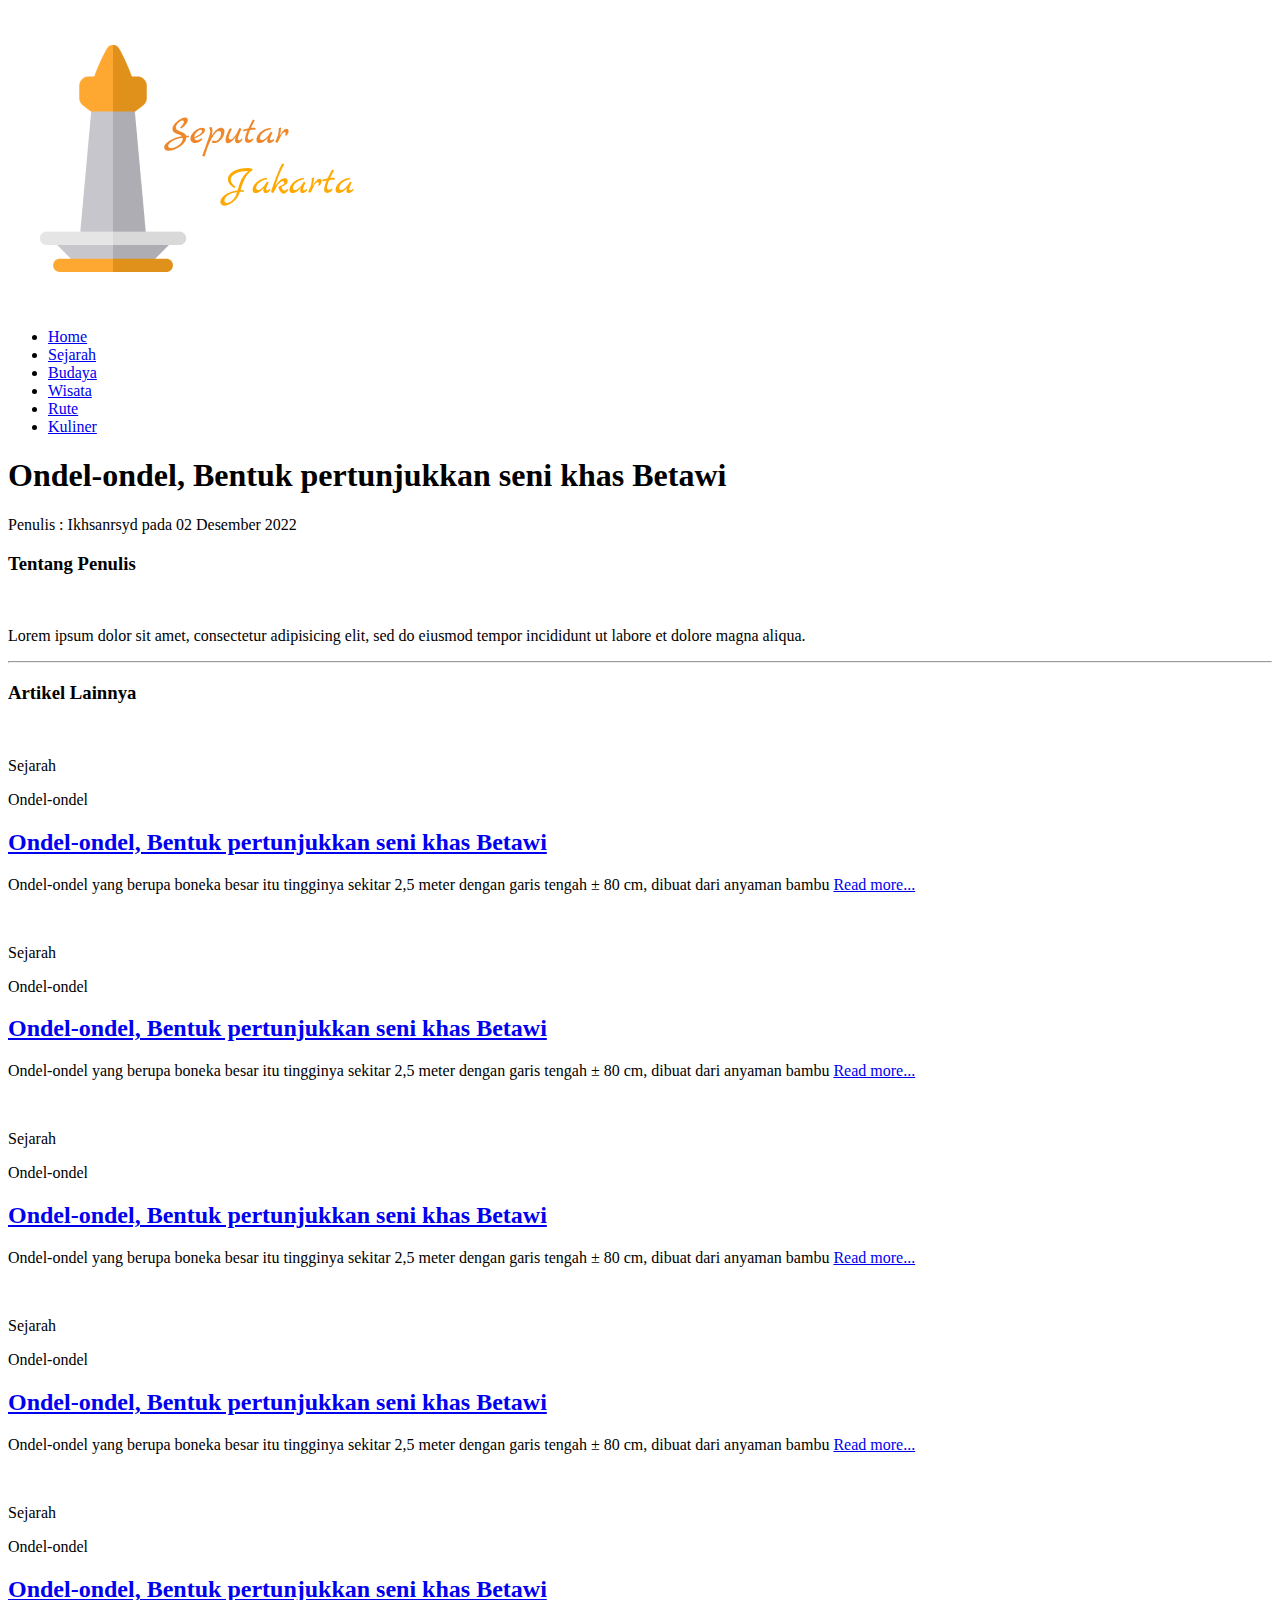
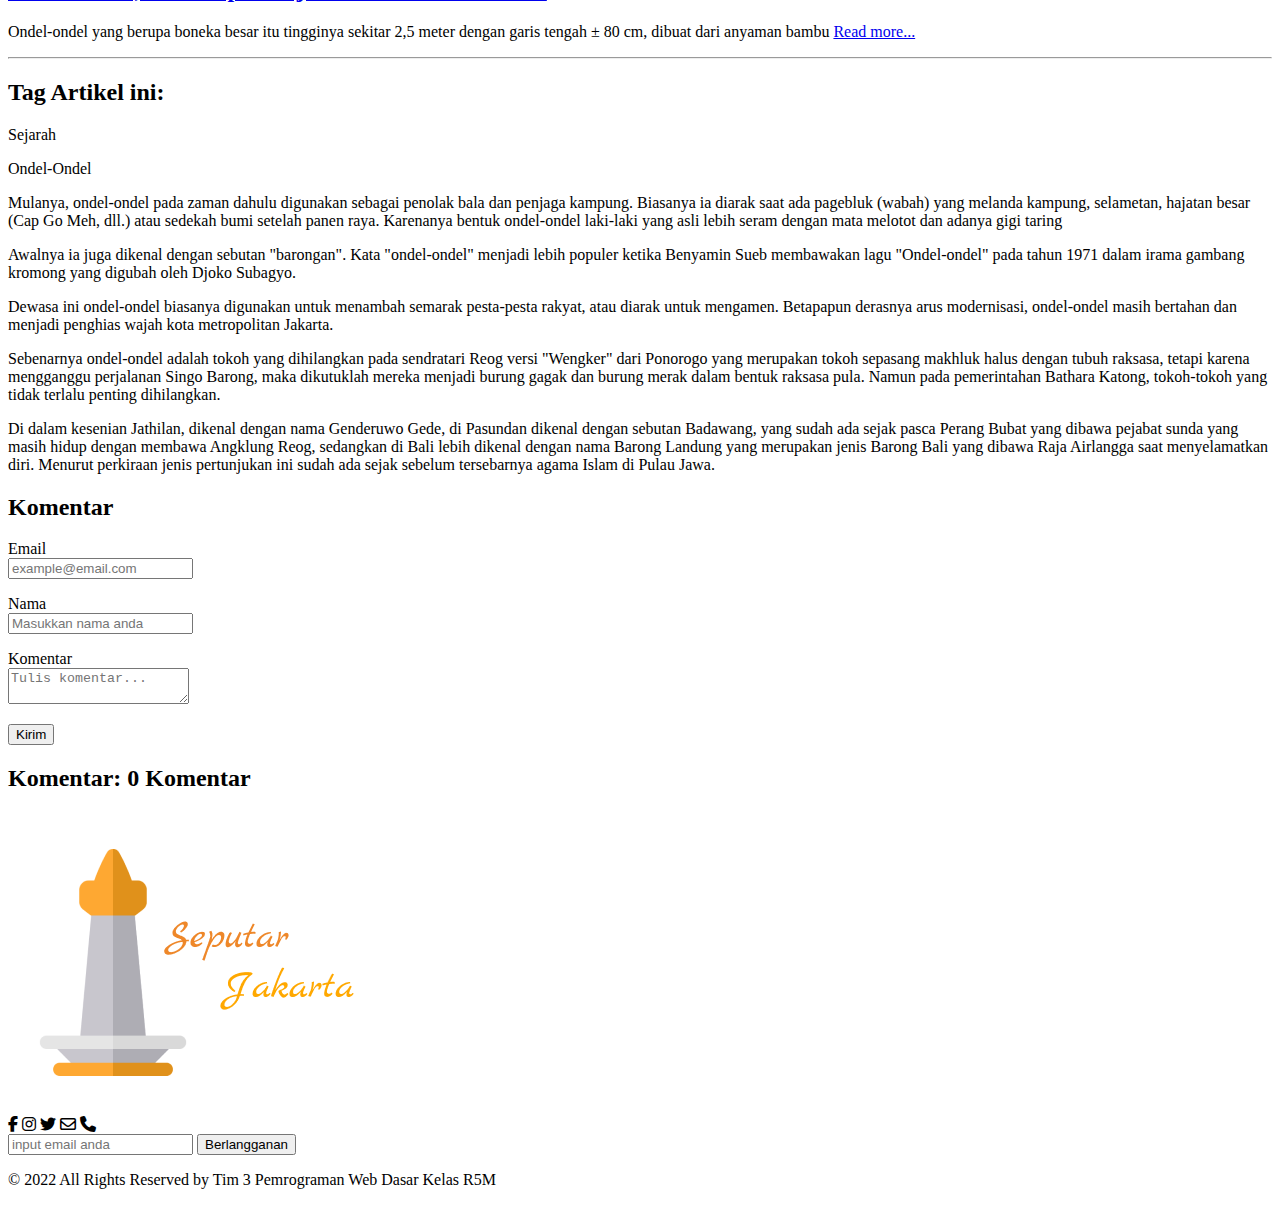
==== artikel_budaya.html @ d8104d64 "zzz" ====
<!DOCTYPE html>
<html lang="en">
<head>
    <meta charset="UTF-8">
    <meta http-equiv="X-UA-Compatible" content="IE=edge">
    <meta name="viewport" content="width=device-width, initial-scale=1.0">
    <title>Seputar Jakarta</title>
     <!--Bootstrap-->
     <link href="https://cdn.jsdelivr.net/npm/bootstrap@5.2.1/dist/css/bootstrap.min.css" rel="stylesheet" integrity="sha384-iYQeCzEYFbKjA/T2uDLTpkwGzCiq6soy8tYaI1GyVh/UjpbCx/TYkiZhlZB6+fzT" crossorigin="anonymous">
     <!--CSS-->
     <link rel="stylesheet" href="../coba/css/artikel_budaya.css">
     <!--font awesome-->
     <link rel="stylesheet" href="https://stackpath.bootstrapcdn.com/font-awesome/4.7.0/css/font-awesome.min.css">
     <link rel="stylesheet" href="https://cdnjs.cloudflare.com/ajax/libs/font-awesome/6.1.1/css/all.min.css"/>
     <!--Font Style-->
     <style>
         @import url('https://fonts.googleapis.com/css2?family=EB+Garamond&family=Source+Sans+Pro&display=swap');
     </style>
     <!--Jquery-->
     <script src="https://code.jquery.com/jquery-3.6.0.min.js" integrity="sha256-/xUj+3OJU5yExlq6GSYGSHk7tPXikynS7ogEvDej/m4=" crossorigin="anonymous"></script>
</head>
<body>
    <!--Navbar-->
    <div id="navbar-1" class="navigation-1">
        <div class="logo">
            <img class="logo-size" src="pict/logo.png" alt="logo seputar jakarta" srcset="">
        </div>
        <div class="navigation-menu-1">
            <ul>
                <li><a href="index.html" class="link-navigation-1">Home</a></li>
                <li><a href="#" class="link-navigation-1">Sejarah</a></li>
                <li><a href="budaya.html" class="link-navigation-1">Budaya</a></li>
                <li><a href="#" class="link-navigation-1-wisata">Wisata</a></li>
                <li><a href="#" class="link-navigation-1">Rute</a></li>
                <li><a href="#" class="link-navigation-1">Kuliner</a></li>
            </ul>
        </div>
    </div>
    
    <!--Jumbotron-->
    <div class="jumbotron-1"></div>

    <!--Content-->
    <div class="content-main">
        <!--<div class="isi-content">-->
            <div class="judul-main">
                <h1>Ondel-ondel, Bentuk pertunjukkan seni khas Betawi</h1>
                <div class="creator">
                    <p>Penulis : Ikhsanrsyd pada 02 Desember 2022</p>
                </div>
            </div>

            <!--Nama, artikel lain-->
            <div class="float-right-1">
                <div class="card-nama">
                    <h3>Tentang Penulis</h3>
                    <img src="../project_web_dasar/pict/amin_richman.jpeg" alt="" srcset="">
                    <p>Lorem ipsum dolor sit amet, consectetur adipisicing elit, sed do eiusmod tempor incididunt ut labore et dolore magna aliqua.</p>
                </div>
                <hr>
                <div class="content-article-liyane">
                    <h3>Artikel Lainnya</h3>
                    <!--Content 1-->
                    <div class="content-budaya">
                        <div class="picture-content-budaya">
                            <a href="artikel_budaya.html">
                                <img src="../coba/pict/ondel-ondel.jpg" alt="" srcset="">
                            </a>
                        </div>
                        <div class="text-content-budaya">
                            <div class="tagg">
                                <div class="tag-1">
                                    <p>Sejarah</p>
                                </div>
                                <div class="tag-2">
                                    <p>Ondel-ondel</p>
                                </div>
                            </div>
                            <div class="judul-content">
                                <a href="artikel_budaya.html">
                                    <h2>Ondel-ondel, Bentuk pertunjukkan seni khas Betawi</h2>
                                </a>
                            </div>
                            <div class="text-content-main">
                                <p>Ondel-ondel yang berupa boneka besar itu tingginya sekitar 2,5 meter dengan garis tengah ± 80 cm, dibuat dari anyaman bambu <a href="#">Read more...</a></p>
                            </div>
                        </div>
                    </div>
                    <!--Content 2-->
                    <div class="content-budaya">
                        <div class="picture-content-budaya">
                            <a href="artikel_budaya.html">
                                <img src="../coba/pict/ondel-ondel.jpg" alt="" srcset="">
                            </a>
                        </div>
                        <div class="text-content-budaya">
                            <div class="tagg">
                                <div class="tag-1">
                                    <p>Sejarah</p>
                                </div>
                                <div class="tag-2">
                                    <p>Ondel-ondel</p>
                                </div>
                            </div>
                            <div class="judul-content">
                                <a href="artikel_budaya.html">
                                    <h2>Ondel-ondel, Bentuk pertunjukkan seni khas Betawi</h2>
                                </a>
                            </div>
                            <div class="text-content-main">
                                <p>Ondel-ondel yang berupa boneka besar itu tingginya sekitar 2,5 meter dengan garis tengah ± 80 cm, dibuat dari anyaman bambu <a href="#">Read more...</a></p>
                            </div>
                        </div>
                    </div>
                    <!--Content 3-->
                    <div class="content-budaya">
                        <div class="picture-content-budaya">
                            <a href="artikel_budaya.html">
                                <img src="../coba/pict/ondel-ondel.jpg" alt="" srcset="">
                            </a>
                        </div>
                        <div class="text-content-budaya">
                            <div class="tagg">
                                <div class="tag-1">
                                    <p>Sejarah</p>
                                </div>
                                <div class="tag-2">
                                    <p>Ondel-ondel</p>
                                </div>
                            </div>
                            <div class="judul-content">
                                <a href="artikel_budaya.html">
                                    <h2>Ondel-ondel, Bentuk pertunjukkan seni khas Betawi</h2>
                                </a>
                            </div>
                            <div class="text-content-main">
                                <p>Ondel-ondel yang berupa boneka besar itu tingginya sekitar 2,5 meter dengan garis tengah ± 80 cm, dibuat dari anyaman bambu <a href="#">Read more...</a></p>
                            </div>
                        </div>
                    </div>
                    <!--Content 4-->
                    <div class="content-budaya">
                        <div class="picture-content-budaya">
                            <a href="artikel_budaya.html">
                                <img src="../coba/pict/ondel-ondel.jpg" alt="" srcset="">
                            </a>
                        </div>
                        <div class="text-content-budaya">
                            <div class="tagg">
                                <div class="tag-1">
                                    <p>Sejarah</p>
                                </div>
                                <div class="tag-2">
                                    <p>Ondel-ondel</p>
                                </div>
                            </div>
                            <div class="judul-content">
                                <a href="artikel_budaya.html">
                                    <h2>Ondel-ondel, Bentuk pertunjukkan seni khas Betawi</h2>
                                </a>
                            </div>
                            <div class="text-content-main">
                                <p>Ondel-ondel yang berupa boneka besar itu tingginya sekitar 2,5 meter dengan garis tengah ± 80 cm, dibuat dari anyaman bambu <a href="#">Read more...</a></p>
                            </div>
                        </div>
                    </div>
                    <!--Content 5-->
                    <div class="content-budaya">
                        <div class="picture-content-budaya">
                            <a href="artikel_budaya.html">
                                <img src="../coba/pict/ondel-ondel.jpg" alt="" srcset="">
                            </a>
                        </div>
                        <div class="text-content-budaya">
                            <div class="tagg">
                                <div class="tag-1">
                                    <p>Sejarah</p>
                                </div>
                                <div class="tag-2">
                                    <p>Ondel-ondel</p>
                                </div>
                            </div>
                            <div class="judul-content">
                                <a href="artikel_budaya.html">
                                    <h2>Ondel-ondel, Bentuk pertunjukkan seni khas Betawi</h2>
                                </a>
                            </div>
                            <div class="text-content-main">
                                <p>Ondel-ondel yang berupa boneka besar itu tingginya sekitar 2,5 meter dengan garis tengah ± 80 cm, dibuat dari anyaman bambu <a href="#">Read more...</a></p>
                            </div>
                        </div>
                    </div>
                </div>
                


                <hr>
                <!--Tags-->
                <div class="tag-artikel">
                    <h2>Tag Artikel ini:</h2>
                    <div class="tagg">
                        <div class="tag-1">
                            <p>Sejarah</p>
                        </div>
                        <div class="tag-1">
                            <p>Ondel-Ondel</p>
                        </div>
                    </div>
                </div>
            </div>

            <!--Artikel utama-->
            <div class="float-left-1">
                <!--Isi artikel-->
                <div class="content-article">
                    <p>Mulanya, ondel-ondel pada zaman dahulu digunakan sebagai penolak bala dan penjaga kampung. Biasanya ia diarak saat ada pagebluk (wabah) yang melanda kampung, selametan, hajatan besar (Cap Go Meh, dll.) atau sedekah bumi setelah panen raya. Karenanya bentuk ondel-ondel laki-laki yang asli lebih seram dengan mata melotot dan adanya gigi taring</p>

                    <p> Awalnya ia juga dikenal dengan sebutan "barongan". Kata "ondel-ondel" menjadi lebih populer ketika Benyamin Sueb membawakan lagu "Ondel-ondel" pada tahun 1971 dalam irama gambang kromong yang digubah oleh Djoko Subagyo.</p>
                        
                    <p> Dewasa ini ondel-ondel biasanya digunakan untuk menambah semarak pesta-pesta rakyat, atau diarak untuk mengamen. Betapapun derasnya arus modernisasi, ondel-ondel masih bertahan dan menjadi penghias wajah kota metropolitan Jakarta. </p>
                    
                    <p> Sebenarnya ondel-ondel adalah tokoh yang dihilangkan pada sendratari Reog versi "Wengker" dari Ponorogo yang merupakan tokoh sepasang makhluk halus dengan tubuh raksasa, tetapi karena mengganggu perjalanan Singo Barong, maka dikutuklah mereka menjadi burung gagak dan burung merak dalam bentuk raksasa pula. Namun pada pemerintahan Bathara Katong, tokoh-tokoh yang tidak terlalu penting dihilangkan. </p>

                    <p> Di dalam kesenian Jathilan, dikenal dengan nama Genderuwo Gede, di Pasundan dikenal dengan sebutan Badawang, yang sudah ada sejak pasca Perang Bubat yang dibawa pejabat sunda yang masih hidup dengan membawa Angklung Reog, sedangkan di Bali lebih dikenal dengan nama Barong Landung yang merupakan jenis Barong Bali yang dibawa Raja Airlangga saat menyelamatkan diri. Menurut perkiraan jenis pertunjukan ini sudah ada sejak sebelum tersebarnya agama Islam di Pulau Jawa. </p>    
                    
                </div>
            </div>

            <!--Komentar-->
            <div class="comment">
                <h2>Komentar</h2>
                <div class="comment-name">
                    <p>Email <br>
                        <input class="inputan" type="email" name="email" id="email" placeholder="example@email.com">
                    </p>
                    <p>Nama <br>
                        <input class="inputan" type="text" name="nama" id="nama" placeholder="Masukkan nama anda">
                    </p>
                    <p>Komentar <br>
                        <textarea class="comment-column" name="komentar" id="komentar" placeholder="Tulis komentar..."></textarea>
                    </p>
                    <div class="send-button-float">
                        <a href="#">
                            <input class="send-button" type="submit" value="Kirim" name="kirim" id="kirim">
                        </a>
                    </div>
                </div>
            </div>

            <!--Komentar outputr-->
            <div class="komentar-output">
                <h2>Komentar: 0 Komentar</h2>
            </div>
        <!--</div>-->
    </div>

    <!--Footer-->
    <footer class="footer-distributed">
        <div class="footer-left">
            <img class="logo-size-footer" src="pict/logo.png" alt="logo seputar jakarta" srcset="">
        </div>
        <div class="footer-center">
            <div class="footer-icons">
                <i class="fa-brands fa-facebook-f"></i> 
                <i class="fa-brands fa-instagram"></i>  
                <i class="fa-brands fa-twitter"></i>    
                <i class="fa-regular fa-envelope"></i>  
                <i class="fa-solid fa-phone"></i>  
            </div>
        </div>
        <div class="footer-right">
            <form class="form-langganan">
                <input class="form-email" type="text" name="email" id="email" placeholder="input email anda">
                <a href="#">
                    <input class="form-button" type="button" value="Berlangganan" name="berlangganan" id="berlangganan">
                </a>
            </form>
        </div>
        <div class="fixed-footer">
            <div class="container">
                <p>&copy; 2022 All Rights Reserved by Tim 3 Pemrograman Web Dasar Kelas R5M</p>
            </div>
        </div>
    </footer>

    <script>
        $(window).scroll(function(){
            if ($(this).scrollTop()>250){
                $('#navbar-1').addClass('navbar-background-1');
            } else{
                $('#navbar-1').removeClass('navbar-background-1');
            }
        });    
    </script>
</body>
</html>
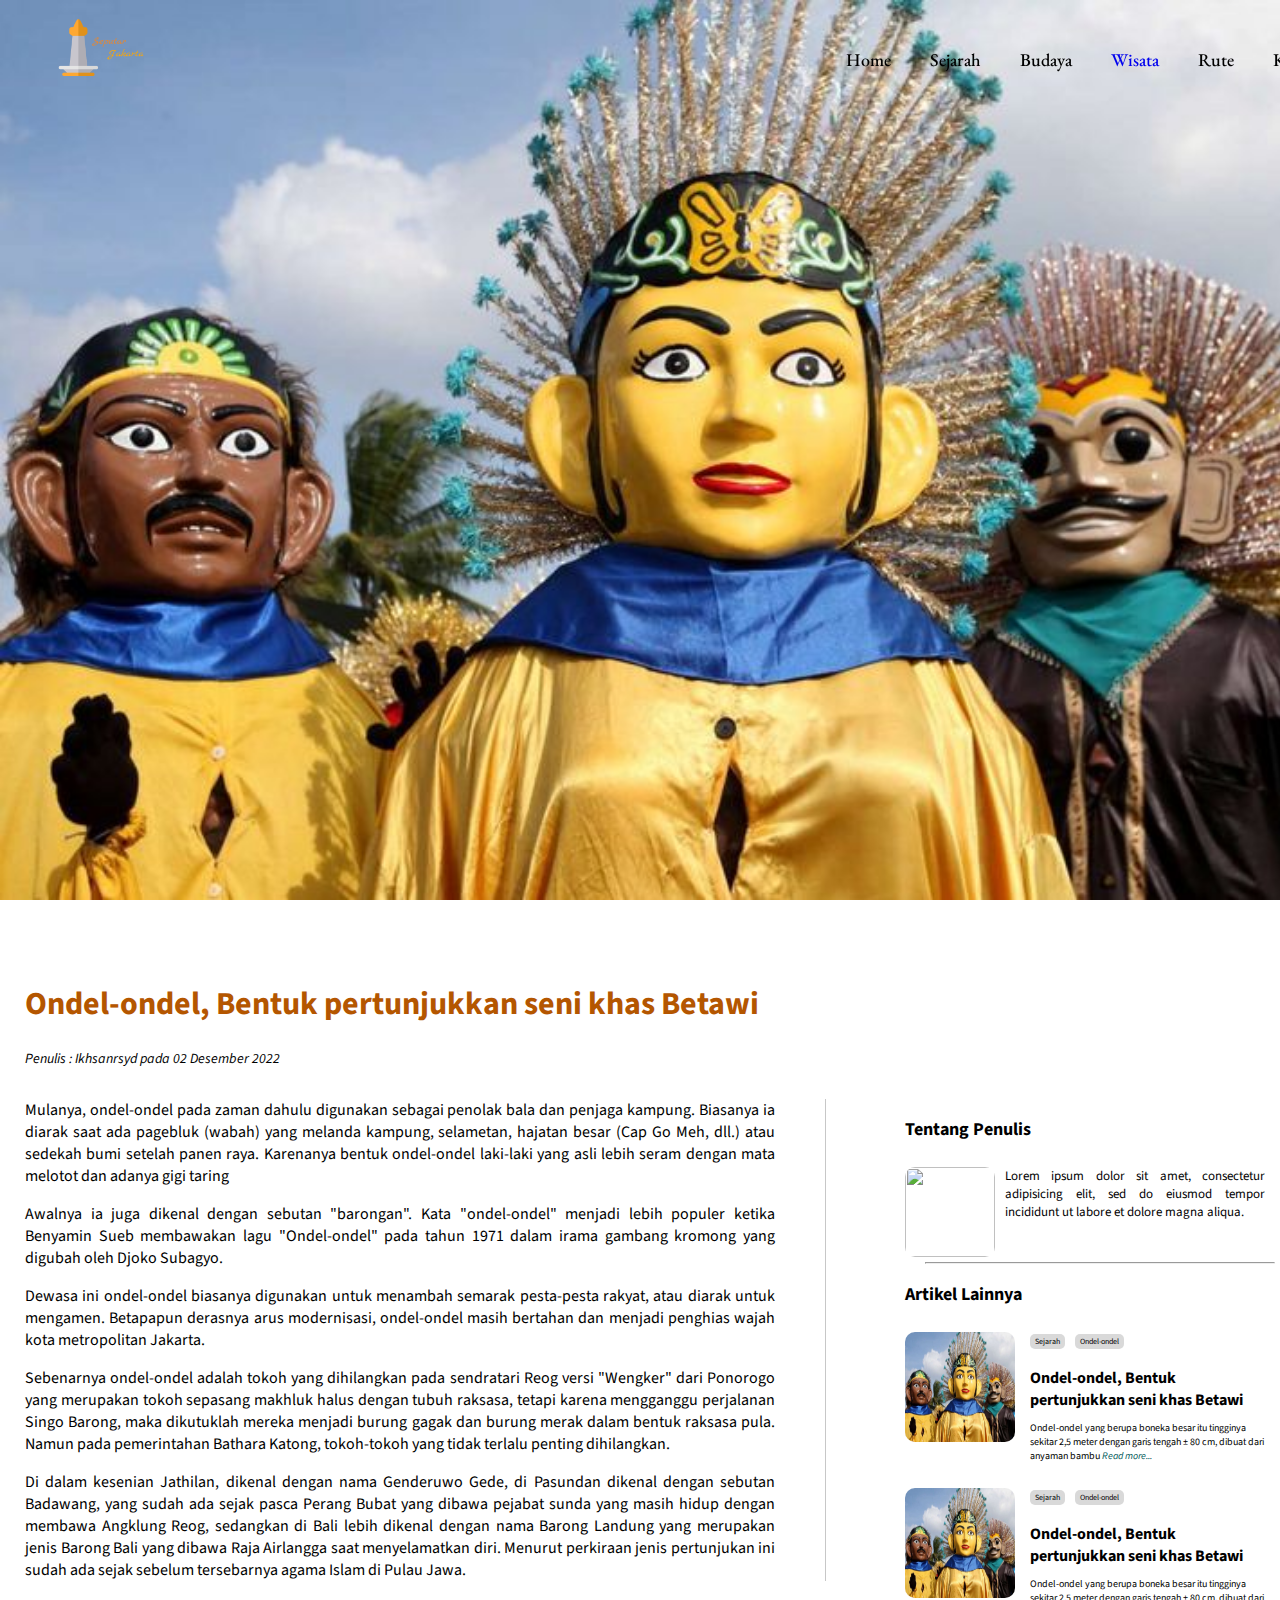
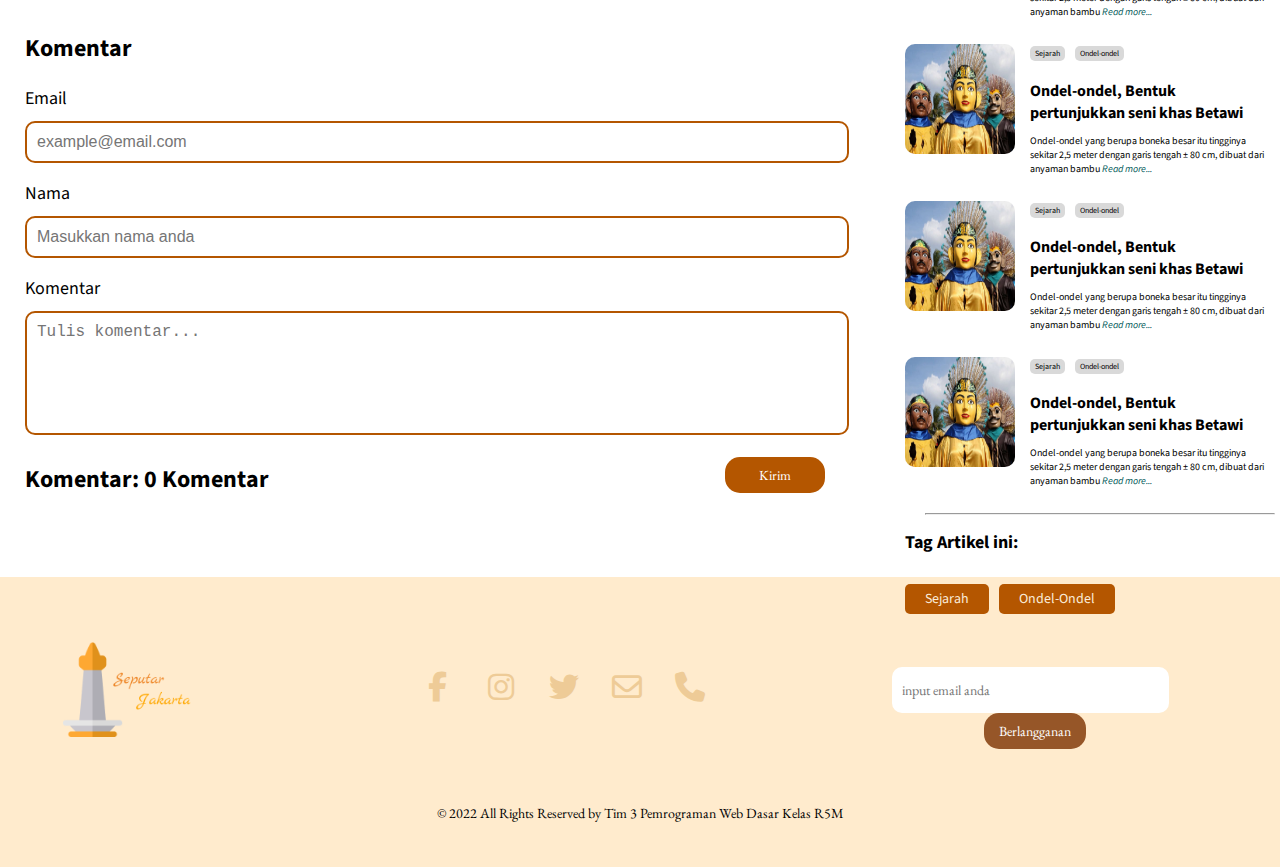
==== commit b7c04678: "fixing major by yunpnzr, benerin anchornya aja sih" ====
--- a/artikel_budaya.html
+++ b/artikel_budaya.html
@@ -8,7 +8,7 @@
      <!--Bootstrap-->
      <link href="https://cdn.jsdelivr.net/npm/bootstrap@5.2.1/dist/css/bootstrap.min.css" rel="stylesheet" integrity="sha384-iYQeCzEYFbKjA/T2uDLTpkwGzCiq6soy8tYaI1GyVh/UjpbCx/TYkiZhlZB6+fzT" crossorigin="anonymous">
      <!--CSS-->
-     <link rel="stylesheet" href="../coba/css/artikel_budaya.css">
+     <link rel="stylesheet" href="css/artikel_budaya.css">
      <!--font awesome-->
      <link rel="stylesheet" href="https://stackpath.bootstrapcdn.com/font-awesome/4.7.0/css/font-awesome.min.css">
      <link rel="stylesheet" href="https://cdnjs.cloudflare.com/ajax/libs/font-awesome/6.1.1/css/all.min.css"/>
@@ -28,11 +28,11 @@
         <div class="navigation-menu-1">
             <ul>
                 <li><a href="index.html" class="link-navigation-1">Home</a></li>
-                <li><a href="#" class="link-navigation-1">Sejarah</a></li>
+                <li><a href="sejarah.html" class="link-navigation-1">Sejarah</a></li>
                 <li><a href="budaya.html" class="link-navigation-1">Budaya</a></li>
-                <li><a href="#" class="link-navigation-1-wisata">Wisata</a></li>
-                <li><a href="#" class="link-navigation-1">Rute</a></li>
-                <li><a href="#" class="link-navigation-1">Kuliner</a></li>
+                <li><a href="wisata.html" class="link-navigation-1-wisata">Wisata</a></li>
+                <li><a href="rute.html" class="link-navigation-1">Rute</a></li>
+                <li><a href="kuliner.html" class="link-navigation-1">Kuliner</a></li>
             </ul>
         </div>
     </div>
@@ -64,7 +64,7 @@
                     <div class="content-budaya">
                         <div class="picture-content-budaya">
                             <a href="artikel_budaya.html">
-                                <img src="../coba/pict/ondel-ondel.jpg" alt="" srcset="">
+                                <img src="pict/ondel-ondel.jpg" alt="" srcset="">
                             </a>
                         </div>
                         <div class="text-content-budaya">
@@ -90,7 +90,7 @@
                     <div class="content-budaya">
                         <div class="picture-content-budaya">
                             <a href="artikel_budaya.html">
-                                <img src="../coba/pict/ondel-ondel.jpg" alt="" srcset="">
+                                <img src="pict/ondel-ondel.jpg" alt="" srcset="">
                             </a>
                         </div>
                         <div class="text-content-budaya">
@@ -116,7 +116,7 @@
                     <div class="content-budaya">
                         <div class="picture-content-budaya">
                             <a href="artikel_budaya.html">
-                                <img src="../coba/pict/ondel-ondel.jpg" alt="" srcset="">
+                                <img src="pict/ondel-ondel.jpg" alt="" srcset="">
                             </a>
                         </div>
                         <div class="text-content-budaya">
@@ -142,7 +142,7 @@
                     <div class="content-budaya">
                         <div class="picture-content-budaya">
                             <a href="artikel_budaya.html">
-                                <img src="../coba/pict/ondel-ondel.jpg" alt="" srcset="">
+                                <img src="pict/ondel-ondel.jpg" alt="" srcset="">
                             </a>
                         </div>
                         <div class="text-content-budaya">
@@ -168,7 +168,7 @@
                     <div class="content-budaya">
                         <div class="picture-content-budaya">
                             <a href="artikel_budaya.html">
-                                <img src="../coba/pict/ondel-ondel.jpg" alt="" srcset="">
+                                <img src="pict/ondel-ondel.jpg" alt="" srcset="">
                             </a>
                         </div>
                         <div class="text-content-budaya">
--- a/css/artikel_budaya.css
+++ b/css/artikel_budaya.css
@@ -0,0 +1,480 @@
+body {
+    font-family: 'EB Garamond', serif;
+    margin: 0;
+    padding: 0;
+    background-color: #ffff;
+}
+
+/*navbar*/
+.navigation-1{
+	padding-top: 10px;
+	padding-left: 50px;
+	padding-right: 50px;
+	padding-bottom: 10px;
+	display: block;
+	overflow: hidden;
+	top: 0;
+	width: 100%;
+	position: fixed;
+	justify-content: space-between;
+  	align-items: center;
+	z-index: 999;
+	/*background-color: white;*/
+}
+
+.navbar-background-1{
+	background-color: #ffff;
+}
+
+.logo {
+    float: left;
+}
+
+.logo-size{
+	height: 75px;
+	width: 100px;
+}
+
+.navigation-menu-1 {
+	float: right;
+	/*margin-right: 90px;*/
+    margin-top: 20px;
+    font-size: 18px;
+    font-weight: 500;
+    color: black;
+}
+
+.navigation-menu-1 li {
+    display: inline;
+    list-style-type: none;
+	margin-left: 35px;
+}
+
+.link-navigation-1-budaya{
+	color: #B45600;
+}
+
+a{
+	text-decoration: none;
+}
+
+.link-navigation-1{
+	color: black;
+}
+
+.link-navigation-1:hover{
+	color: #B45600;
+	padding-bottom: 5px;
+	/*border-bottom: 1px solid #B45600;*/
+}
+
+/*Jumbotron*/
+.jumbotron-1{
+    background-image: url(../pict/ondel-ondel.jpg);
+	background-size: cover;
+	background-repeat: no-repeat;
+	height: 900px;
+}
+
+/*Content*/
+.content-main{
+	font-family: 'Source Sans Pro', sans-serif;
+	position: relative;
+	width: 1250px;
+	margin: 10px auto;
+	/*background-color: blue;*/
+	/*background-color: yellow;*/
+	padding-top: 50px;
+	padding-bottom: 50px;
+	padding-right: 25px;
+	padding-left: 25px;
+}
+
+/*.isi-content{
+	margin-left: 50px;
+	margin-right: 50px;
+	margin-top: 50px;
+	margin-bottom: 50px;
+}*/
+
+.judul-main{
+	margin-bottom: 30px;
+}
+
+.judul-main h1{
+	color: #B45600;
+	font-weight: bold;
+}
+
+.float-left-1{
+	width: 800px;
+	border-right: 1px solid rgb(199, 199, 199);
+}
+
+.content-article{
+	margin-right: 50px;
+}
+
+.content-article p{
+	text-align: justify; 
+}
+
+/*Creator*/
+.creator p{
+	font-style: italic;
+	font-size: 14px;
+}
+
+.float-right-1{
+	width: 400px;
+	float: right;
+}
+
+/*Profil penulis*/
+.card-nama{
+	margin-left: 20px;
+	/*background-color: aquamarine;*/
+	padding-bottom: 20px;
+	padding-left: 10px;
+	padding-right: 10px;
+}
+
+.card-nama h3{
+	font-size: 18px;
+	font-weight: bold;
+	margin-bottom: 25px;
+}
+
+.card-nama img{
+	height: 90px;
+	width: 90px;
+	float: left;
+	margin-right: 10px;
+	border-radius: 10px;
+}
+
+.card-nama p{
+	font-size: 13px;
+	text-align: justify; 
+}
+
+hr{
+	margin-left: 50px;
+}
+
+/*Artikel lainnya*/
+.content-article-liyane{
+	margin-left: 20px;
+	/*background-color: yellow;*/
+	padding-left: 10px;
+	padding-right: 10px;
+	/*text-align: justify;*/
+}
+
+.content-article-liyane h3{
+	font-size: 18px;
+	font-weight: bold;
+	margin-bottom: 25px;
+}
+
+.picture-content-budaya img{
+	width: 110px;
+	height: 110px;
+	border-radius: 10px;
+}
+
+.content-budaya{
+	display: flex;
+	margin-bottom: 20px;
+}
+
+.text-content-budaya{
+	margin-left: 15px;
+	margin-top: -6px;
+}
+
+.tagg{
+	display: inline-flex;
+	font-size: 8px;
+}
+
+.tag-1 p{
+	margin-right: 10px;
+	margin-bottom: 5px;
+	padding: 2px 5px;
+	background-color: #D9D9D9;
+	border-radius: 5px;
+}
+
+.tag-2 p{
+	margin-right: 10px;
+	margin-bottom: 5px;
+	padding: 2px 5px;
+	background-color: #D9D9D9;
+	border-radius: 5px;
+}
+
+.judul-content a h2{
+	font-weight: bold;
+	font-size: 16px;
+	color: black;
+	margin-bottom: 5px;
+}
+
+.judul-content a h2:hover{
+	color: #B45600;
+}
+
+.text-content-main p{
+	font-size: 10px;
+	margin-bottom: 5px;
+}
+
+.text-content-main p a{
+	font-style: italic;
+	text-decoration: none;
+	color: rgb(0, 88, 88);
+}
+
+.text-content-main p a:hover{
+	font-style: italic;
+	text-decoration: none;
+	color: #B45600;
+}
+
+/*Tags*/
+.tag-artikel{
+	margin-left: 20px;
+	/*background-color: yellow;*/
+	padding-left: 10px;
+	padding-right: 10px;
+}
+
+.tag-artikel h2{
+	font-size: 18px;
+	font-weight: bold;
+	margin-bottom: 15px;
+}
+
+.tag-artikel .tagg .tag-1 p{
+	font-size: 14px;
+	padding-top: 5px;
+	padding-bottom: 5px;
+	padding-right: 20px;
+	padding-left: 20px;
+	background-color: #B45600;
+	color: antiquewhite;
+}
+
+/*Komentar*/
+.comment{
+	margin-top: 50px;
+}
+
+.comment h2{
+	font-size: 24px;
+	font-weight: bold;
+}
+
+.comment-name{
+	margin-top: 20px;
+}
+
+.comment-name p{
+	margin-bottom: 15px;
+	font-size: 18px;
+}
+
+.inputan{
+	margin-top: 10px;
+	width: 800px;
+	padding: 10px;
+	border-radius: 10px;
+	border:2px solid #B45600;
+	color: #000000;
+	outline: none;
+	font-size: 16px;
+}
+
+.inputan:focus{
+	border: 2px solid #663b1d;
+}
+
+.comment-name textarea{
+	margin-top: 10px;
+	resize: none;
+	width: 800px;
+	height: 100px;
+	padding: 10px;
+	border-radius: 10px;
+	border:2px solid #B45600;
+	color: #000000;
+	outline: none;
+	font-size: 16px;
+}
+
+.comment-name textarea:focus{
+	border: 2px solid #663b1d;
+}
+
+/*Tombol kirim*/
+.send-button-float{
+	width: 800px;
+}
+
+.send-button{
+	float: right;
+	margin-left: 10px;
+	height: 36px;
+	width: 100px;
+	padding-left: 15px;
+	padding-right: 15px;
+	background-color: #B45600;
+	border-radius: 15px;
+	font-size: 14px;
+	font-family: 'EB Garamond', serif;
+	color: white;
+	border: none;
+}
+
+.send-button:hover{
+	background-color: #663b1d;
+}
+
+.send-button:active{
+	outline-style: solid;
+	outline-color: #965628;
+	outline-width: 3px;
+}
+
+/*Footer*/
+.footer{
+	position: fixed;
+	bottom: 0;
+}
+
+.footer-distributed{
+	background-color: blanchedalmond;
+	box-sizing: border-box;
+	width: 100%;
+	text-align: left;
+	font: thin 16px sans-serif;
+	padding: 50px 50px 20px 50px;
+	
+}
+
+.footer-distributed .footer-left,
+.footer-distributed .footer-center,
+.footer-distributed .footer-right{
+	display: inline-block;
+	vertical-align: top;
+}
+
+/* Footer left */
+.footer-distributed .footer-left{
+	width: 30%;
+}
+
+.footer-distributed .logo-size-footer{
+	height: 125px;
+	width: 150px;
+}
+
+
+/* Footer Center */
+.footer-distributed .footer-center{
+	width: 35%;
+	text-align: center;
+	margin: 10px 10px;
+}
+
+.footer-distributed .footer-center i{
+	font-size: 30px;
+	width: 40px;
+	height: 40px;
+	text-align: center;
+	margin: 10px 10px;
+	vertical-align: middle;
+	color:rgb(238, 203, 151);
+}
+
+.footer-distributed .footer-center i:hover{
+	color: #965628;
+}
+
+.footer-distributed .footer-icons{
+	margin-top: 25px;
+	margin-left: -120px;
+}
+
+/* Footer Right */
+.footer-distributed .footer-right{
+	width: 30%;
+	text-align: center;
+	margin: 40px 10px;
+}
+
+/*.fixed-footer {
+    width: 100%;
+    position: relative;
+    background:blanchedalmond;
+    margin: 0 10px 0 0;
+    padding: 10px 0;
+    color: black;
+    text-align: center;
+  }
+  .fixed-footer {
+    bottom: 0;
+  }*/
+
+.fixed-footer{
+	text-align: center;
+	font-size: 14px;
+	margin-top: 15px;
+	margin-bottom: 25px;
+}
+
+/*Form Footer*/
+.form-email{
+	width: 265px;
+	height: 36px;
+	padding-top: 5px;
+	padding-bottom: 5px;
+	padding-left: 10px;
+	border-radius: 10px;
+	text-decoration: none;
+	border: none;
+	font-size: 14px;
+	font-family: 'EB Garamond', serif;
+	color: #965628;
+}
+
+.form-email:focus{
+	outline-style: solid;
+	outline-color: #965628;
+	outline-width: 3px;
+}
+
+/*form button*/
+.form-button{
+	margin-left: 10px;
+	height: 36px;
+	padding-left: 15px;
+	padding-right: 15px;
+	background-color: #965628;
+	border-radius: 15px;
+	font-size: 14px;
+	font-family: 'EB Garamond', serif;
+	color: white;
+	border:none;
+}
+
+.form-button:hover{
+	background-color: #663b1d;
+}
+
+.form-button:focus{
+	outline-style: solid;
+	outline-color: #965628;
+	outline-width: 3px;
+}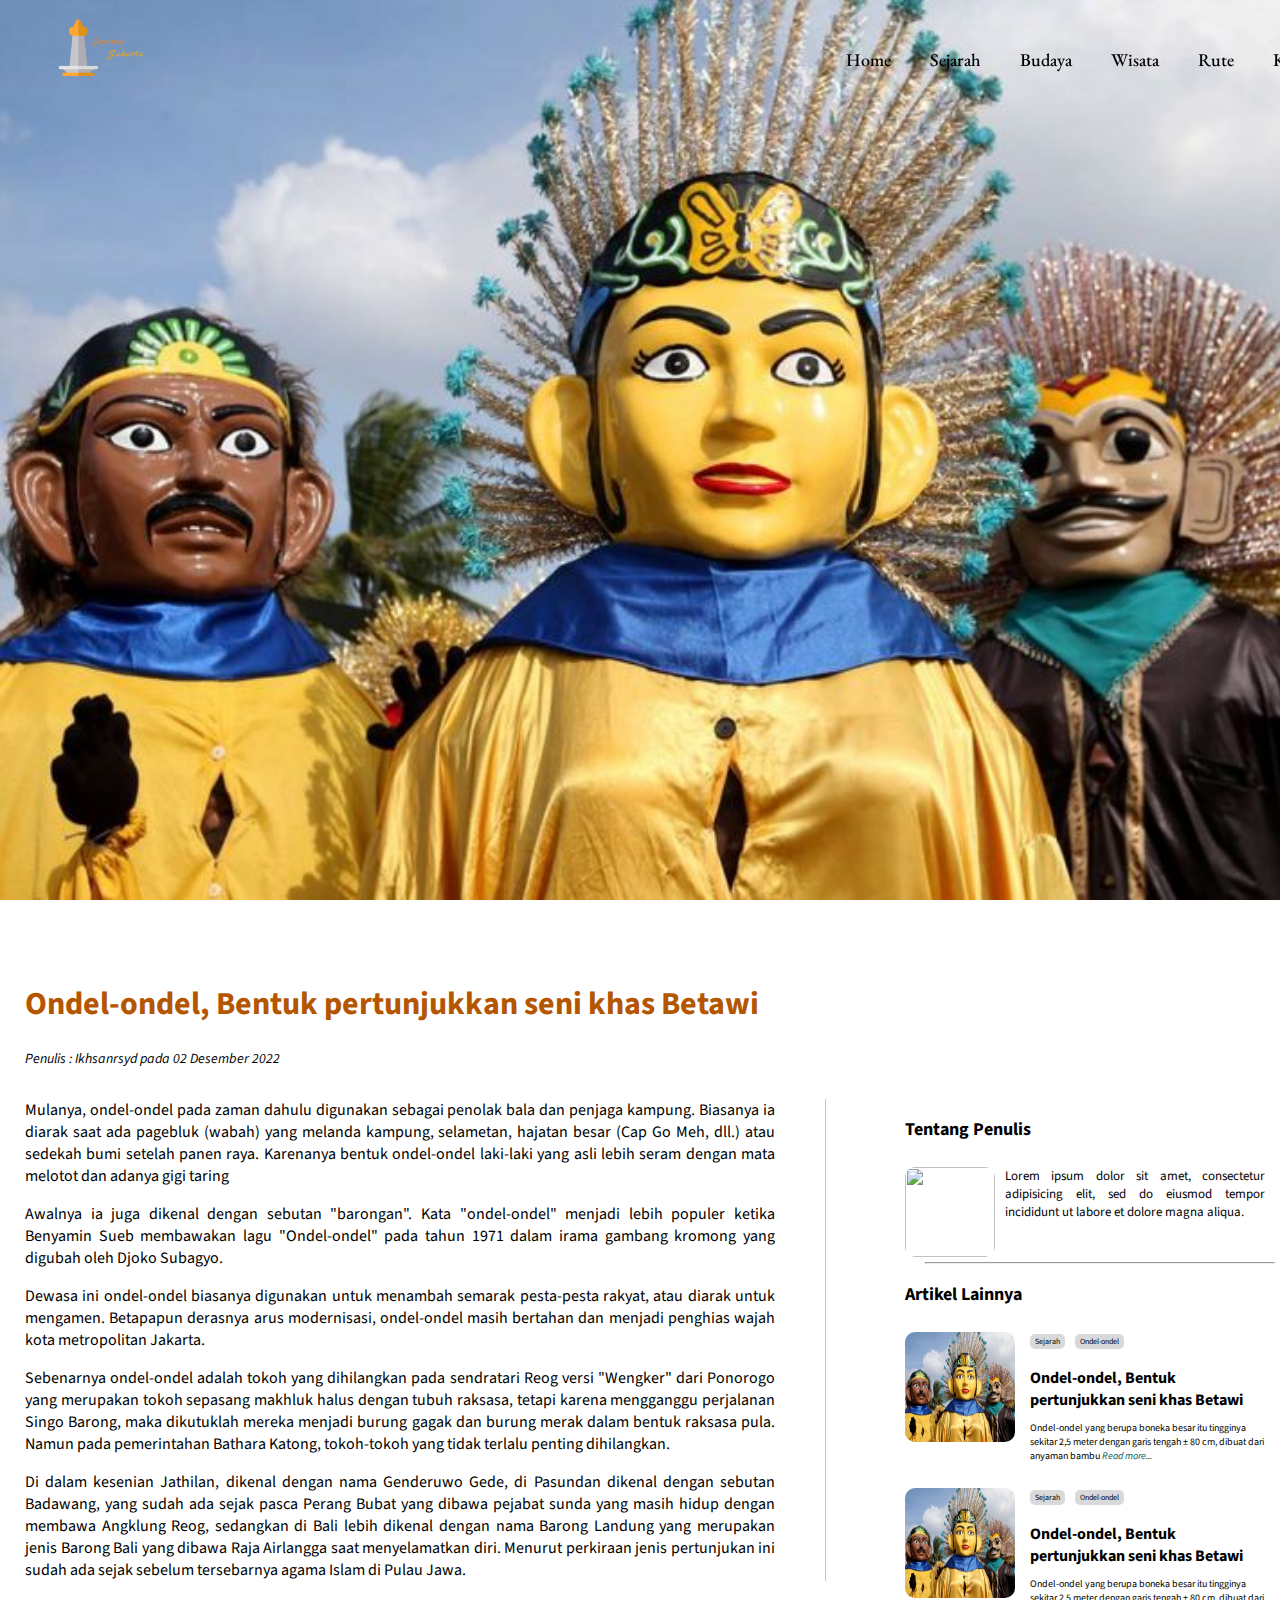
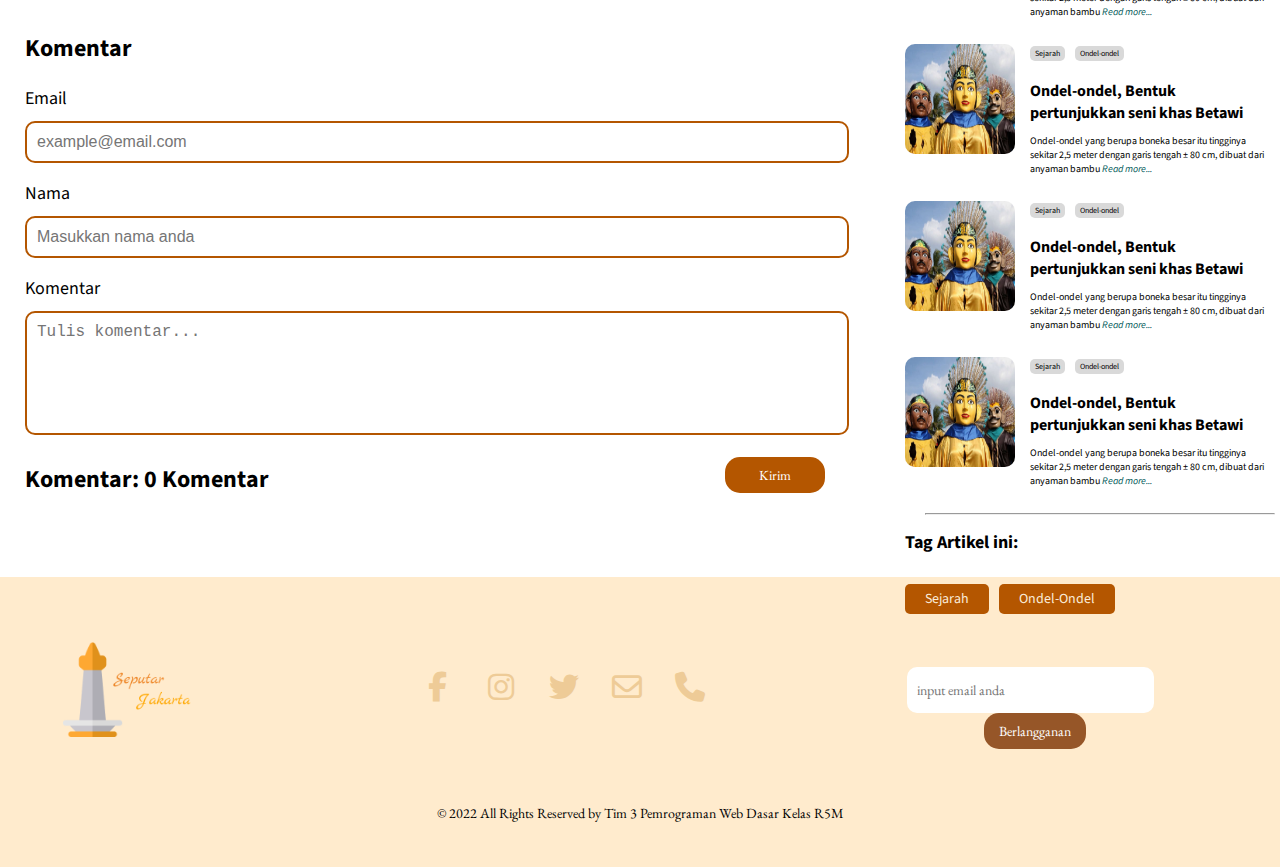
==== commit dce750fa: "benerin bug + footer form email kepanjangan" ====
--- a/artikel_budaya.html
+++ b/artikel_budaya.html
@@ -4,7 +4,7 @@
     <meta charset="UTF-8">
     <meta http-equiv="X-UA-Compatible" content="IE=edge">
     <meta name="viewport" content="width=device-width, initial-scale=1.0">
-    <title>Seputar Jakarta</title>
+    <title>Ondel-ondel</title>
      <!--Bootstrap-->
      <link href="https://cdn.jsdelivr.net/npm/bootstrap@5.2.1/dist/css/bootstrap.min.css" rel="stylesheet" integrity="sha384-iYQeCzEYFbKjA/T2uDLTpkwGzCiq6soy8tYaI1GyVh/UjpbCx/TYkiZhlZB6+fzT" crossorigin="anonymous">
      <!--CSS-->
@@ -30,7 +30,7 @@
                 <li><a href="index.html" class="link-navigation-1">Home</a></li>
                 <li><a href="sejarah.html" class="link-navigation-1">Sejarah</a></li>
                 <li><a href="budaya.html" class="link-navigation-1">Budaya</a></li>
-                <li><a href="wisata.html" class="link-navigation-1-wisata">Wisata</a></li>
+                <li><a href="wisata.html" class="link-navigation-1">Wisata</a></li>
                 <li><a href="rute.html" class="link-navigation-1">Rute</a></li>
                 <li><a href="kuliner.html" class="link-navigation-1">Kuliner</a></li>
             </ul>
--- a/css/artikel_budaya.css
+++ b/css/artikel_budaya.css
@@ -436,7 +436,7 @@
 
 /*Form Footer*/
 .form-email{
-	width: 265px;
+	width: 235px;
 	height: 36px;
 	padding-top: 5px;
 	padding-bottom: 5px;
